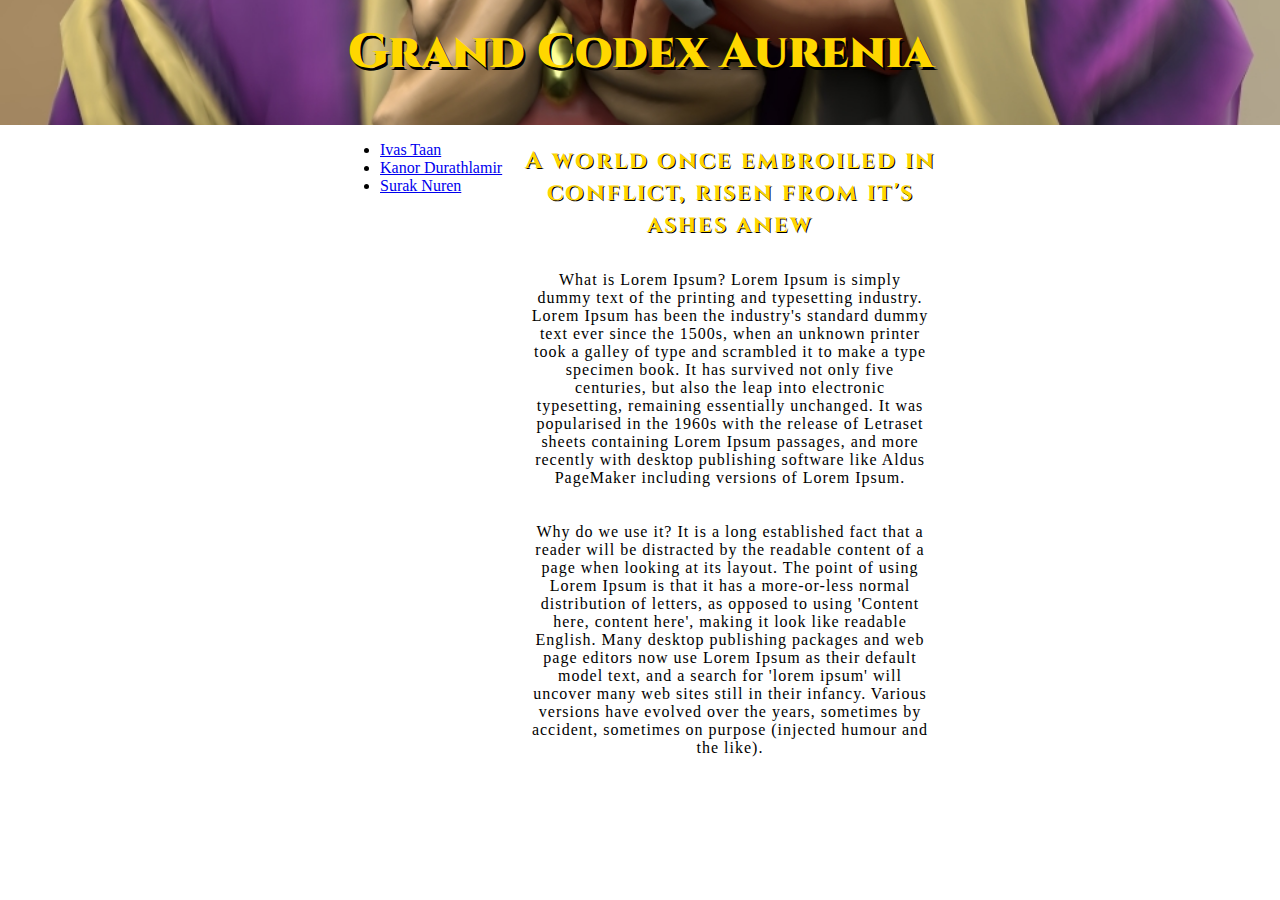
==== index.html @ e7b93c28 "Class Update" ====
<!DOCTYPE html>
<html>
<head>
  <title>Codex Aurenia | Introduction</title>
  <!-- below is a font reference for the banner -->
  <link href="css/main.css" type="text/css" rel="stylesheet">
  <link rel="preconnect" href="https://fonts.googleapis.com">
  <link rel="preconnect" href="https://fonts.gstatic.com" crossorigin>
  <link href="https://fonts.googleapis.com/css2?family=Cinzel&display=swap" rel="stylesheet">
</head>

<body>



  <!-- this will be the heading banner with an accompanying image behind it -->
  <div id="banner">
    <h1><b>Grand Codex Aurenia</b></h1>
  </div>
  <div class="center-content">

    <!-- these will link to the characters and should be on the left side of the page -->
    <div class="char-link">
      <ul>
        <li><a href="https://google.com">Ivas Taan</a></li>
        <li><a href="https://google.com">Kanor Durathlamir</a></li>
        <li><a href="https://google.com">Surak Nuren</a></li>
      </ul>
    </div>

    <!-- body descriptor of page -->
    <div class="intro">
      <h2>A world once embroiled in conflict, risen from it's ashes anew</h2>

      <p>What is Lorem Ipsum?
        Lorem Ipsum is simply dummy text of the printing and typesetting industry. Lorem Ipsum has been the industry's standard dummy text ever since the 1500s, when an unknown printer took a galley of type and scrambled it to make a type specimen book. It has survived not only five centuries, but also the leap into electronic typesetting, remaining essentially unchanged. It was popularised in the 1960s with the release of Letraset sheets containing Lorem Ipsum passages, and more recently with desktop publishing software like Aldus PageMaker including versions of Lorem Ipsum.</p>

        <p>Why do we use it?
          It is a long established fact that a reader will be distracted by the readable content of a page when looking at its layout. The point of using Lorem Ipsum is that it has a more-or-less normal distribution of letters, as opposed to using 'Content here, content here', making it look like readable English. Many desktop publishing packages and web page editors now use Lorem Ipsum as their default model text, and a search for 'lorem ipsum' will uncover many web sites still in their infancy. Various versions have evolved over the years, sometimes by accident, sometimes on purpose (injected humour and the like).<p>
          </div>




        </body>
---- css/main.css ----
* html {
  box-sizing: border-box;
}
*, *:before, *:after {
  box-sizing: inherit;
}

body {
  margin: 0;
}

h1 {
  color: gold;
  font-size: 48px;
  font-family: Cinzel;
  padding-bottom: 20px;
  text-align: top;
  text-shadow: 2.5px 2.5px black;
}

h2 {
  color: gold;
  font-family: Cinzel;
letter-spacing: 2px;
max-width: 600px;
text-align: center;
text-shadow: 1px 1px black
}

p {
  background-color: black
  color: black;
  letter-spacing: 1px;
  margin-left: auto;
  margin-right: auto;
  max-width: 500px;
  padding: 10px;
  text-align: center;
}

#banner {
  background-image: url("../images/Ivas.jpg");
  background-size: cover;
  background-position: center center;
  padding: 20px;
  text-align: center;
}

/* adjusts the margin of the banner to be the correct size despite the padding */
#banner h1 {
  margin: 0;
}

/* this is how we align the text, simply target this with a div */
.center-content {
  display: grid;
  grid-template-columns: [links] 30% [intro] auto [end];
  margin-left: auto;
  margin-right: auto; /* spacing between the box and the border of the window */
  max-width: 600px;
  width:90%; /* we want this element to take up exactly this much space */
}

.char-link {
  text-align: left;
}
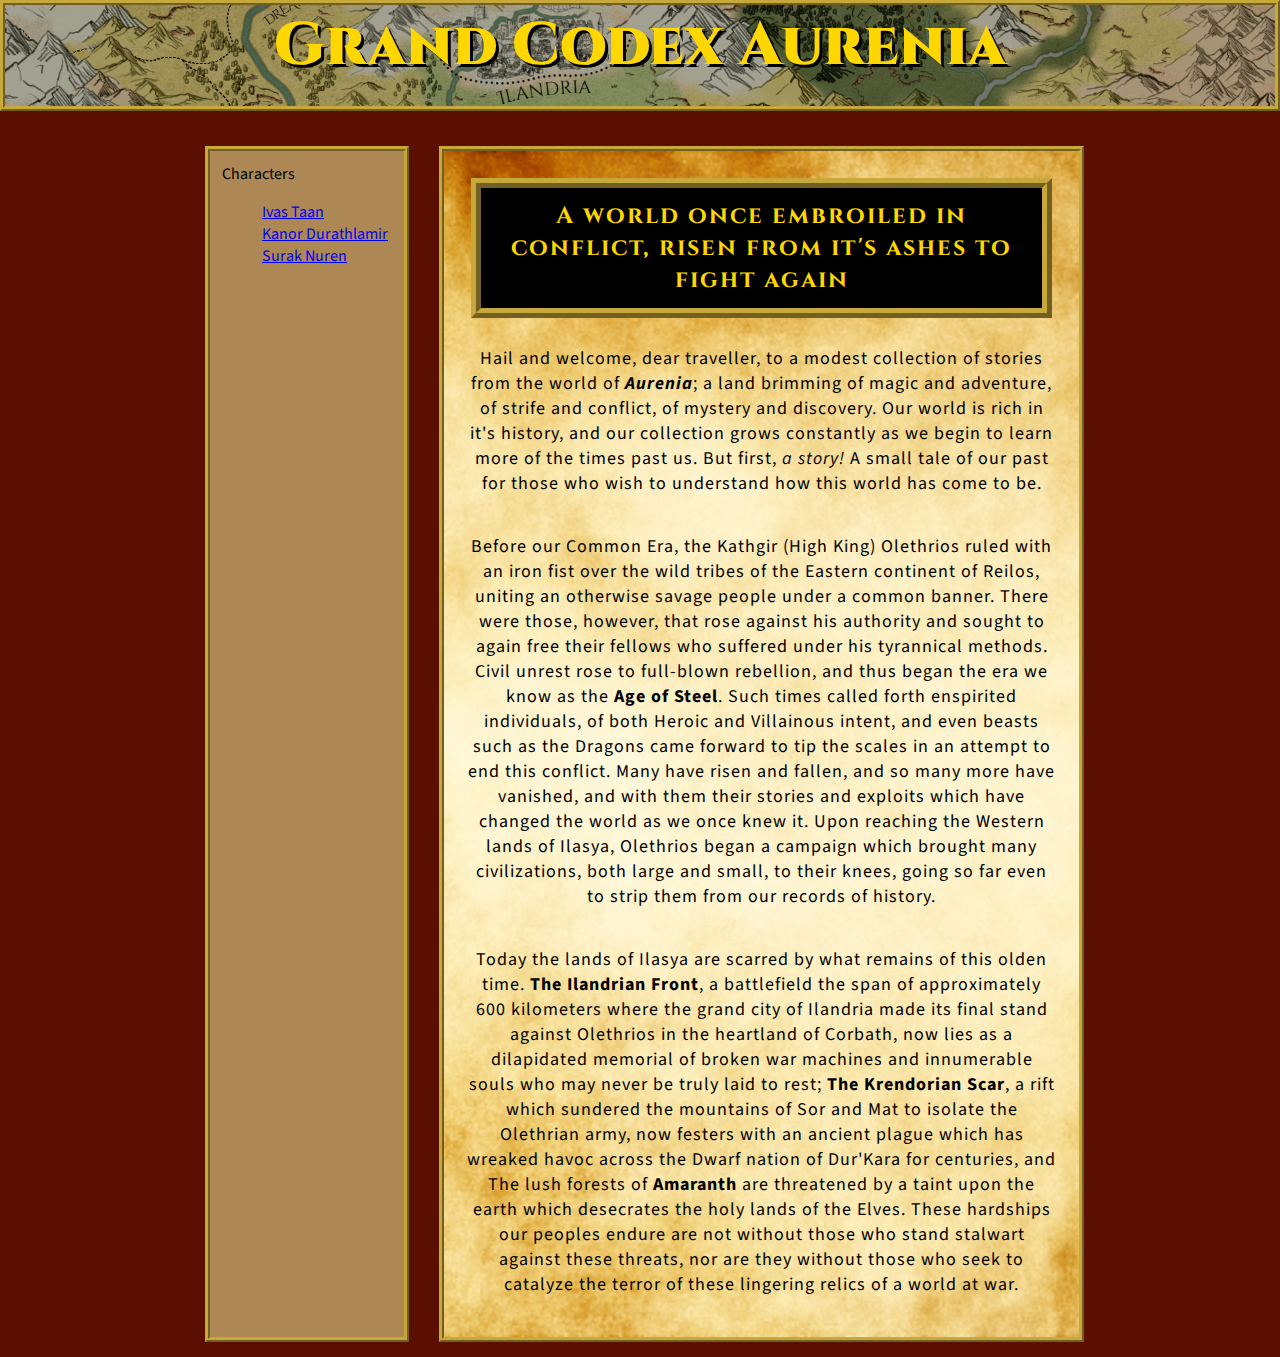
==== commit 60d0f338: "2/18 changes" ====
--- a/index.html
+++ b/index.html
@@ -2,26 +2,31 @@
 <html>
 <head>
   <title>Codex Aurenia | Introduction</title>
-  <!-- below is a font reference for the banner -->
+
   <link href="css/main.css" type="text/css" rel="stylesheet">
+
+  <!-- banner and h2 font -->
   <link rel="preconnect" href="https://fonts.googleapis.com">
   <link rel="preconnect" href="https://fonts.gstatic.com" crossorigin>
   <link href="https://fonts.googleapis.com/css2?family=Cinzel&display=swap" rel="stylesheet">
+  <!-- source sans 3 as a basic font -->
+  <link rel="preconnect" href="https://fonts.googleapis.com">
+  <link rel="preconnect" href="https://fonts.gstatic.com" crossorigin>
+  <link href="https://fonts.googleapis.com/css2?family=Source+Sans+3:wght@500&display=swap" rel="stylesheet">
 </head>
 
-<body>
+<body style="background-color: #5B0F00;">
 
-
-
-  <!-- this will be the heading banner with an accompanying image behind it -->
+  <!-- this will be the heading with an accompanying image behind it -->
   <div id="banner">
     <h1><b>Grand Codex Aurenia</b></h1>
   </div>
   <div class="center-content">
 
     <!-- these will link to the characters and should be on the left side of the page -->
-    <div class="char-link">
-      <ul>
+    <div class="char-link" id="genericbox">
+      <dt>Characters</dt>
+      <ul style="list-style-type:none;">
         <li><a href="https://google.com">Ivas Taan</a></li>
         <li><a href="https://google.com">Kanor Durathlamir</a></li>
         <li><a href="https://google.com">Surak Nuren</a></li>
@@ -29,17 +34,14 @@
     </div>
 
     <!-- body descriptor of page -->
-    <div class="intro">
-      <h2>A world once embroiled in conflict, risen from it's ashes anew</h2>
+    <div class="intro" id="bodybox">
+      <h2 id="textboxblk">A world once embroiled in conflict, risen from it's ashes to fight again</h2>
 
-      <p>What is Lorem Ipsum?
-        Lorem Ipsum is simply dummy text of the printing and typesetting industry. Lorem Ipsum has been the industry's standard dummy text ever since the 1500s, when an unknown printer took a galley of type and scrambled it to make a type specimen book. It has survived not only five centuries, but also the leap into electronic typesetting, remaining essentially unchanged. It was popularised in the 1960s with the release of Letraset sheets containing Lorem Ipsum passages, and more recently with desktop publishing software like Aldus PageMaker including versions of Lorem Ipsum.</p>
+      <p>Hail and welcome, dear traveller, to a modest collection of stories from the world of <b><i>Aurenia</b></i>; a land brimming of magic and adventure, of strife and conflict, of mystery and discovery.  Our world is rich in it's history, and our collection grows constantly as we begin to learn more of the times past us.  But first, <i>a story!</i> A small tale of our past for those who wish to understand how this world has come to be.</p>
 
-        <p>Why do we use it?
-          It is a long established fact that a reader will be distracted by the readable content of a page when looking at its layout. The point of using Lorem Ipsum is that it has a more-or-less normal distribution of letters, as opposed to using 'Content here, content here', making it look like readable English. Many desktop publishing packages and web page editors now use Lorem Ipsum as their default model text, and a search for 'lorem ipsum' will uncover many web sites still in their infancy. Various versions have evolved over the years, sometimes by accident, sometimes on purpose (injected humour and the like).<p>
-          </div>
+      <p>Before our Common Era, the Kathgir (High King) Olethrios ruled with an iron fist over the wild tribes of the Eastern continent of Reilos, uniting an otherwise savage people under a common banner.  There were those, however, that rose against his authority and sought to again free their fellows who suffered under his tyrannical methods.  Civil unrest rose to full-blown rebellion, and thus began the era we know as the <b>Age of Steel</b>.  Such times called forth enspirited individuals, of both Heroic and Villainous intent, and even beasts such as the Dragons came forward to tip the scales in an attempt to end this conflict.  Many have risen and fallen, and so many more have vanished, and with them their stories and exploits which have changed the world as we once knew it.  Upon reaching the Western lands of Ilasya, Olethrios began a campaign which brought many civilizations, both large and small, to their knees, going so far even to strip them from our records of history.</p>
 
+      <p style="padding-bottom">Today the lands of Ilasya are scarred by what remains of this olden time.  <b>The Ilandrian Front</b>, a battlefield the span of approximately 600 kilometers where the grand city of Ilandria made its final stand against Olethrios in the heartland of Corbath, now lies as a dilapidated memorial of broken war machines and innumerable souls who may never be truly laid to rest; <b>The Krendorian Scar</b>, a rift which sundered the mountains of Sor and Mat to isolate the Olethrian army, now festers with an ancient plague which has wreaked havoc across the Dwarf nation of Dur'Kara for centuries, and The lush forests of <b>Amaranth</b> are threatened by a taint upon the earth which desecrates the holy lands of the Elves.  These hardships our peoples endure are not without those who stand stalwart against these threats, nor are they without those who seek to catalyze the terror of these lingering relics of a world at war.</p>
+    </div>
 
-
-
-        </body>
+  </body>
--- a/css/main.css
+++ b/css/main.css
@@ -9,40 +9,46 @@
   margin: 0;
 }
 
+dt {
+  font-family: Cinzel 20px;
+}
+
 h1 {
   color: gold;
-  font-size: 48px;
+  font-size: 60px;
   font-family: Cinzel;
   padding-bottom: 20px;
   text-align: top;
-  text-shadow: 2.5px 2.5px black;
+  text-shadow: 3px 3px black;
 }
 
 h2 {
   color: gold;
   font-family: Cinzel;
-letter-spacing: 2px;
-max-width: 600px;
-text-align: center;
-text-shadow: 1px 1px black
+  letter-spacing: 2px;
+  max-width: 600px;
+  text-align: center;
 }
 
 p {
   background-color: black
   color: black;
+  font-family: 'Source Sans 3', sans-serif;
+  font-size: 18px;
   letter-spacing: 1px;
   margin-left: auto;
   margin-right: auto;
-  max-width: 500px;
+  max-width: 700px;
   padding: 10px;
   text-align: center;
 }
 
 #banner {
-  background-image: url("../images/Ivas.jpg");
+  background-image: url("../images/banner.png");
   background-size: cover;
   background-position: center center;
-  padding: 20px;
+  border: 5px ridge #C6A83B;
+  pad: 20px;
   text-align: center;
 }
 
@@ -51,16 +57,53 @@
   margin: 0;
 }
 
+#genericbox {
+  background-color: #AD8854;
+  width: auto;
+  height: auto;
+  border: 5px ridge #C6A83B;
+  padding: 12px;
+  margin: 15px;
+}
+
+/* for body headings */
+#textboxblk {
+  background-image: image("images/pagebg.png");
+  background-size: cover;
+  background-position: center center;
+  background-color: black;
+  width: auto;
+  height: auto;
+  border: 10px ridge #C6A83B;
+  padding: 12px;
+  margin: 15px;
+}
+
+/* this should be the parchment background for main body stuff */
+#bodybox {
+  background-image: url("../images/pagebg.png");
+  background-size: cover;
+  background-position: center center;
+  border: 5px ridge #C6A83B;
+  padding: 12px;
+  margin: 15px;
+  z-index: -1;
+}
+
 /* this is how we align the text, simply target this with a div */
 .center-content {
   display: grid;
-  grid-template-columns: [links] 30% [intro] auto [end];
+  grid-template-columns: [links] 26% [intro] 75% [end];
   margin-left: auto;
   margin-right: auto; /* spacing between the box and the border of the window */
-  max-width: 600px;
+  max-width: 900px;
+  padding-top: 20px;
   width:90%; /* we want this element to take up exactly this much space */
 }
 
 .char-link {
+
   text-align: left;
+  font-family: 'Source Sans 3', sans-serif;
+  padding-left: 0px;
 }
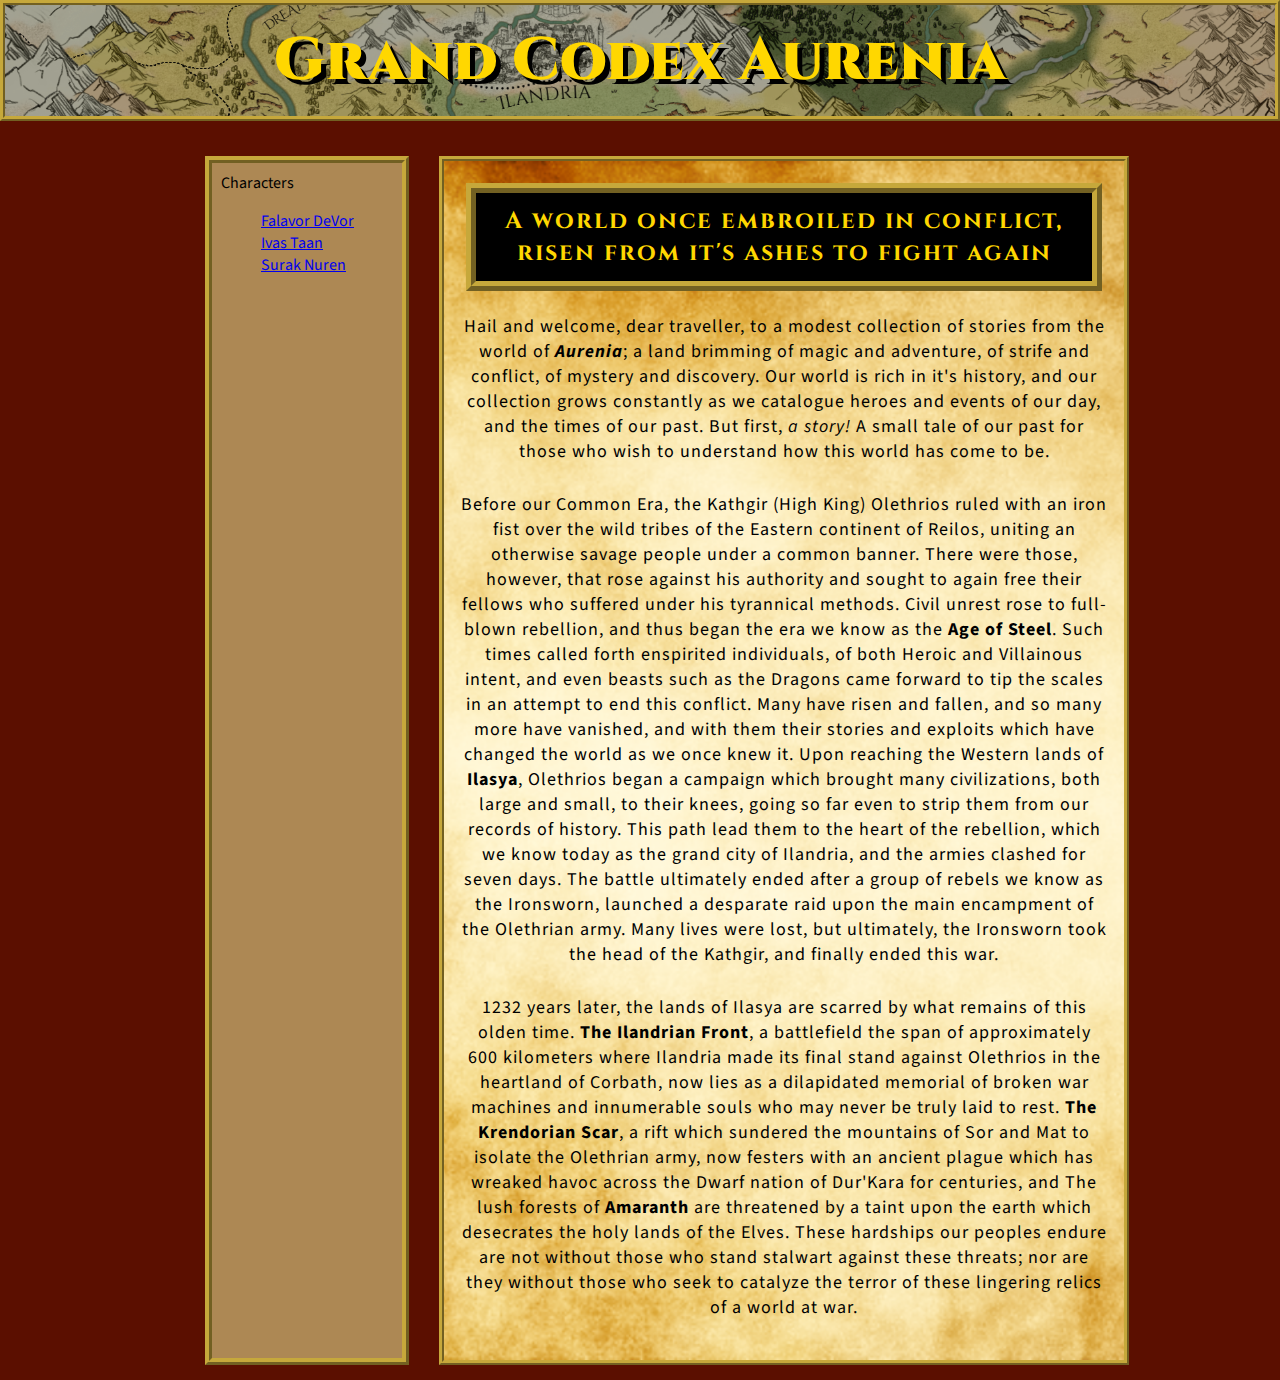
==== commit 6337a565: "2/20 changes" ====
--- a/index.html
+++ b/index.html
@@ -1,7 +1,7 @@
 <!DOCTYPE html>
 <html>
 <head>
-  <title>Codex Aurenia | Introduction</title>
+  <title>G.C. Aurenia | Introduction</title>
 
   <link href="css/main.css" type="text/css" rel="stylesheet">
 
@@ -27,9 +27,9 @@
     <div class="char-link" id="genericbox">
       <dt>Characters</dt>
       <ul style="list-style-type:none;">
-        <li><a href="https://google.com">Ivas Taan</a></li>
-        <li><a href="https://google.com">Kanor Durathlamir</a></li>
-        <li><a href="https://google.com">Surak Nuren</a></li>
+        <li><a href="falavordevor.html">Falavor DeVor</a></li>
+        <li><a href="ivastaan.html">Ivas Taan</a></li>
+        <li><a href="suraknuren.html">Surak Nuren</a></li>
       </ul>
     </div>
 
@@ -37,11 +37,11 @@
     <div class="intro" id="bodybox">
       <h2 id="textboxblk">A world once embroiled in conflict, risen from it's ashes to fight again</h2>
 
-      <p>Hail and welcome, dear traveller, to a modest collection of stories from the world of <b><i>Aurenia</b></i>; a land brimming of magic and adventure, of strife and conflict, of mystery and discovery.  Our world is rich in it's history, and our collection grows constantly as we begin to learn more of the times past us.  But first, <i>a story!</i> A small tale of our past for those who wish to understand how this world has come to be.</p>
+      <p>Hail and welcome, dear traveller, to a modest collection of stories from the world of <b><i>Aurenia</b></i>; a land brimming of magic and adventure, of strife and conflict, of mystery and discovery.  Our world is rich in it's history, and our collection grows constantly as we catalogue heroes and events of our day, and the times of our past.  But first, <i>a story!</i> A small tale of our past for those who wish to understand how this world has come to be.</p>
 
-      <p>Before our Common Era, the Kathgir (High King) Olethrios ruled with an iron fist over the wild tribes of the Eastern continent of Reilos, uniting an otherwise savage people under a common banner.  There were those, however, that rose against his authority and sought to again free their fellows who suffered under his tyrannical methods.  Civil unrest rose to full-blown rebellion, and thus began the era we know as the <b>Age of Steel</b>.  Such times called forth enspirited individuals, of both Heroic and Villainous intent, and even beasts such as the Dragons came forward to tip the scales in an attempt to end this conflict.  Many have risen and fallen, and so many more have vanished, and with them their stories and exploits which have changed the world as we once knew it.  Upon reaching the Western lands of Ilasya, Olethrios began a campaign which brought many civilizations, both large and small, to their knees, going so far even to strip them from our records of history.</p>
+      <p>Before our Common Era, the Kathgir (High King) Olethrios ruled with an iron fist over the wild tribes of the Eastern continent of Reilos, uniting an otherwise savage people under a common banner.  There were those, however, that rose against his authority and sought to again free their fellows who suffered under his tyrannical methods.  Civil unrest rose to full-blown rebellion, and thus began the era we know as the <b>Age of Steel</b>.  Such times called forth enspirited individuals, of both Heroic and Villainous intent, and even beasts such as the Dragons came forward to tip the scales in an attempt to end this conflict.  Many have risen and fallen, and so many more have vanished, and with them their stories and exploits which have changed the world as we once knew it.  Upon reaching the Western lands of <b>Ilasya</b>, Olethrios began a campaign which brought many civilizations, both large and small, to their knees, going so far even to strip them from our records of history.  This path lead them to the heart of the rebellion, which we know today as the grand city of Ilandria, and the armies clashed for seven days.  The battle ultimately ended after a group of rebels we know as the Ironsworn, launched a desparate raid upon the main encampment of the Olethrian army.  Many lives were lost, but ultimately, the Ironsworn took the head of the Kathgir, and finally ended this war.</p>
 
-      <p style="padding-bottom">Today the lands of Ilasya are scarred by what remains of this olden time.  <b>The Ilandrian Front</b>, a battlefield the span of approximately 600 kilometers where the grand city of Ilandria made its final stand against Olethrios in the heartland of Corbath, now lies as a dilapidated memorial of broken war machines and innumerable souls who may never be truly laid to rest; <b>The Krendorian Scar</b>, a rift which sundered the mountains of Sor and Mat to isolate the Olethrian army, now festers with an ancient plague which has wreaked havoc across the Dwarf nation of Dur'Kara for centuries, and The lush forests of <b>Amaranth</b> are threatened by a taint upon the earth which desecrates the holy lands of the Elves.  These hardships our peoples endure are not without those who stand stalwart against these threats, nor are they without those who seek to catalyze the terror of these lingering relics of a world at war.</p>
+      <p style="padding-bottom: 10px">1232 years later, the lands of Ilasya are scarred by what remains of this olden time.  <b>The Ilandrian Front</b>, a battlefield the span of approximately 600 kilometers where Ilandria made its final stand against Olethrios in the heartland of Corbath, now lies as a dilapidated memorial of broken war machines and innumerable souls who may never be truly laid to rest. <b>The Krendorian Scar</b>, a rift which sundered the mountains of Sor and Mat to isolate the Olethrian army, now festers with an ancient plague which has wreaked havoc across the Dwarf nation of Dur'Kara for centuries, and The lush forests of <b>Amaranth</b> are threatened by a taint upon the earth which desecrates the holy lands of the Elves.  These hardships our peoples endure are not without those who stand stalwart against these threats; nor are they without those who seek to catalyze the terror of these lingering relics of a world at war.</p>
     </div>
 
   </body>
--- a/css/main.css
+++ b/css/main.css
@@ -17,9 +17,10 @@
   color: gold;
   font-size: 60px;
   font-family: Cinzel;
-  padding-bottom: 20px;
+  padding-bottom: 15px;
+  padding-top: 15px;
   text-align: top;
-  text-shadow: 3px 3px black;
+  text-shadow: 5px 5px black;
 }
 
 h2 {
@@ -28,6 +29,10 @@
   letter-spacing: 2px;
   max-width: 600px;
   text-align: center;
+}
+
+h3 {
+  font-family: Cinzel;
 }
 
 p {
@@ -39,7 +44,7 @@
   margin-left: auto;
   margin-right: auto;
   max-width: 700px;
-  padding: 10px;
+  padding: 5px;
   text-align: center;
 }
 
@@ -57,25 +62,18 @@
   margin: 0;
 }
 
+#pbody {
+  text-align: left;
+  line-height: 115%;
+
+}
+
 #genericbox {
   background-color: #AD8854;
   width: auto;
   height: auto;
-  border: 5px ridge #C6A83B;
-  padding: 12px;
-  margin: 15px;
-}
-
-/* for body headings */
-#textboxblk {
-  background-image: image("images/pagebg.png");
-  background-size: cover;
-  background-position: center center;
-  background-color: black;
-  width: auto;
-  height: auto;
-  border: 10px ridge #C6A83B;
-  padding: 12px;
+  border: 7px ridge #C6A83B;
+  padding: 9px;
   margin: 15px;
 }
 
@@ -90,10 +88,25 @@
   z-index: -1;
 }
 
+/* for body headings */
+#textboxblk {
+  background-image: image("images/pagebg.png");
+  background-size: cover;
+  background-position: center center;
+  background-color: black;
+  border: 10px ridge #C6A83B;
+  width: auto;
+  height: auto;
+  padding: 12px;
+  margin: 10px;
+  text-align: center;
+
+}
+
 /* this is how we align the text, simply target this with a div */
 .center-content {
   display: grid;
-  grid-template-columns: [links] 26% [intro] 75% [end];
+  grid-template-columns: [links] 26% [intro] 80% [end];
   margin-left: auto;
   margin-right: auto; /* spacing between the box and the border of the window */
   max-width: 900px;
@@ -102,8 +115,14 @@
 }
 
 .char-link {
-
   text-align: left;
   font-family: 'Source Sans 3', sans-serif;
-  padding-left: 0px;
 }
+
+.thumb {
+  border: 7px ridge #C6A83B;
+  float: left;
+  height: 300px;
+  margin-right: 20px;
+  width: auto;
+}
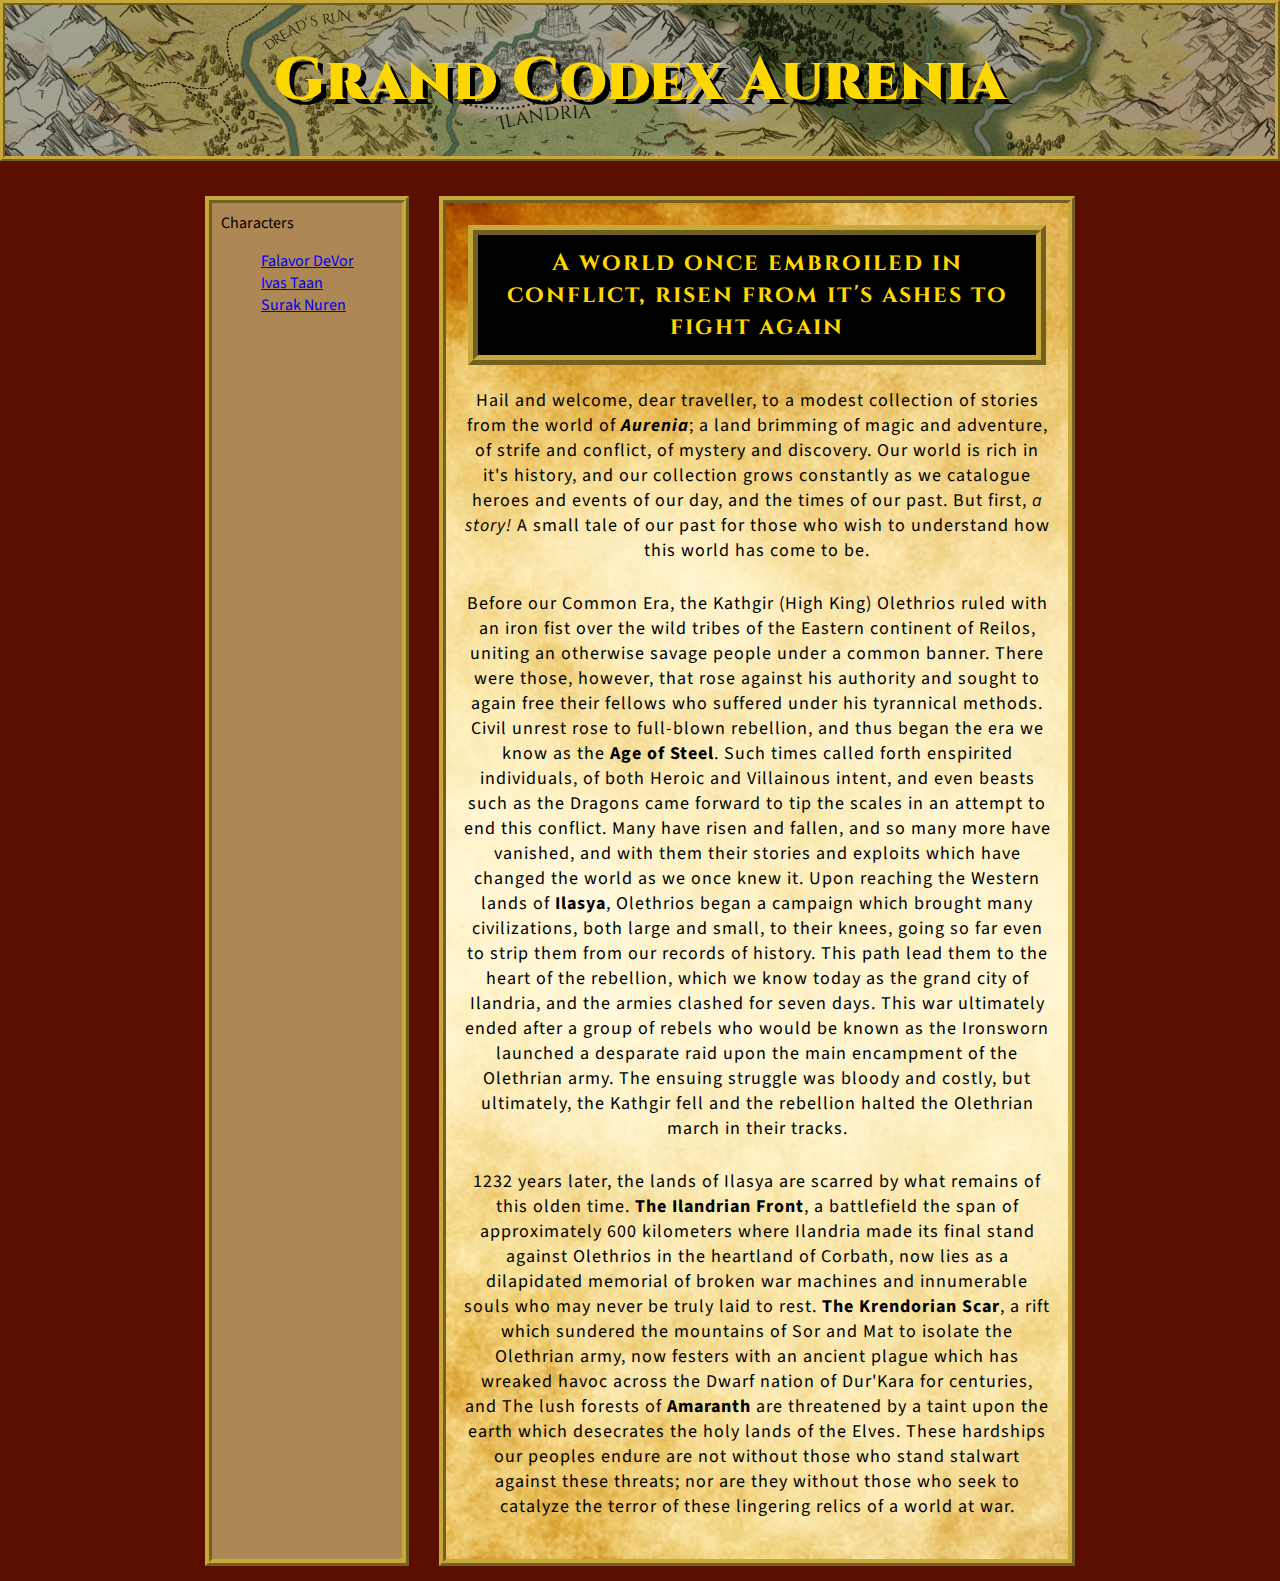
==== commit 647b2f38: "2/23 changes" ====
--- a/index.html
+++ b/index.html
@@ -2,8 +2,6 @@
 <html>
 <head>
   <title>G.C. Aurenia | Introduction</title>
-
-  <link href="css/main.css" type="text/css" rel="stylesheet">
 
   <!-- banner and h2 font -->
   <link rel="preconnect" href="https://fonts.googleapis.com">
@@ -13,16 +11,19 @@
   <link rel="preconnect" href="https://fonts.googleapis.com">
   <link rel="preconnect" href="https://fonts.gstatic.com" crossorigin>
   <link href="https://fonts.googleapis.com/css2?family=Source+Sans+3:wght@500&display=swap" rel="stylesheet">
+
+  <link href="css/main.css" type="text/css" rel="stylesheet">
 </head>
 
 <body style="background-color: #5B0F00;">
 
   <!-- this will be the heading with an accompanying image behind it -->
-  <div id="banner">
+  <a href="index.html" id="banner">
     <h1><b>Grand Codex Aurenia</b></h1>
-  </div>
+  </a>
+
+
   <div class="center-content">
-
     <!-- these will link to the characters and should be on the left side of the page -->
     <div class="char-link" id="genericbox">
       <dt>Characters</dt>
@@ -39,9 +40,11 @@
 
       <p>Hail and welcome, dear traveller, to a modest collection of stories from the world of <b><i>Aurenia</b></i>; a land brimming of magic and adventure, of strife and conflict, of mystery and discovery.  Our world is rich in it's history, and our collection grows constantly as we catalogue heroes and events of our day, and the times of our past.  But first, <i>a story!</i> A small tale of our past for those who wish to understand how this world has come to be.</p>
 
-      <p>Before our Common Era, the Kathgir (High King) Olethrios ruled with an iron fist over the wild tribes of the Eastern continent of Reilos, uniting an otherwise savage people under a common banner.  There were those, however, that rose against his authority and sought to again free their fellows who suffered under his tyrannical methods.  Civil unrest rose to full-blown rebellion, and thus began the era we know as the <b>Age of Steel</b>.  Such times called forth enspirited individuals, of both Heroic and Villainous intent, and even beasts such as the Dragons came forward to tip the scales in an attempt to end this conflict.  Many have risen and fallen, and so many more have vanished, and with them their stories and exploits which have changed the world as we once knew it.  Upon reaching the Western lands of <b>Ilasya</b>, Olethrios began a campaign which brought many civilizations, both large and small, to their knees, going so far even to strip them from our records of history.  This path lead them to the heart of the rebellion, which we know today as the grand city of Ilandria, and the armies clashed for seven days.  The battle ultimately ended after a group of rebels we know as the Ironsworn, launched a desparate raid upon the main encampment of the Olethrian army.  Many lives were lost, but ultimately, the Ironsworn took the head of the Kathgir, and finally ended this war.</p>
+      <p>Before our Common Era, the Kathgir (High King) Olethrios ruled with an iron fist over the wild tribes of the Eastern continent of Reilos, uniting an otherwise savage people under a common banner.  There were those, however, that rose against his authority and sought to again free their fellows who suffered under his tyrannical methods.  Civil unrest rose to full-blown rebellion, and thus began the era we know as the <b>Age of Steel</b>.  Such times called forth enspirited individuals, of both Heroic and Villainous intent, and even beasts such as the Dragons came forward to tip the scales in an attempt to end this conflict.  Many have risen and fallen, and so many more have vanished, and with them their stories and exploits which have changed the world as we once knew it.  Upon reaching the Western lands of <b>Ilasya</b>, Olethrios began a campaign which brought many civilizations, both large and small, to their knees, going so far even to strip them from our records of history.  This path lead them to the heart of the rebellion, which we know today as the grand city of Ilandria, and the armies clashed for seven days.  This war ultimately ended after a group of rebels who would be known as the Ironsworn launched a desparate raid upon the main encampment of the Olethrian army.  The ensuing struggle was bloody and costly, but ultimately, the Kathgir fell and the rebellion halted the Olethrian march in their tracks.</p>
 
       <p style="padding-bottom: 10px">1232 years later, the lands of Ilasya are scarred by what remains of this olden time.  <b>The Ilandrian Front</b>, a battlefield the span of approximately 600 kilometers where Ilandria made its final stand against Olethrios in the heartland of Corbath, now lies as a dilapidated memorial of broken war machines and innumerable souls who may never be truly laid to rest. <b>The Krendorian Scar</b>, a rift which sundered the mountains of Sor and Mat to isolate the Olethrian army, now festers with an ancient plague which has wreaked havoc across the Dwarf nation of Dur'Kara for centuries, and The lush forests of <b>Amaranth</b> are threatened by a taint upon the earth which desecrates the holy lands of the Elves.  These hardships our peoples endure are not without those who stand stalwart against these threats; nor are they without those who seek to catalyze the terror of these lingering relics of a world at war.</p>
+
     </div>
+  </div>
 
   </body>
--- a/css/main.css
+++ b/css/main.css
@@ -33,6 +33,7 @@
 
 h3 {
   font-family: Cinzel;
+  font-size: 22px;
 }
 
 p {
@@ -53,8 +54,10 @@
   background-size: cover;
   background-position: center center;
   border: 5px ridge #C6A83B;
-  pad: 20px;
+  display: block;
+  padding: 20px;
   text-align: center;
+  text-decoration: none;
 }
 
 /* adjusts the margin of the banner to be the correct size despite the padding */
@@ -82,17 +85,13 @@
   background-image: url("../images/pagebg.png");
   background-size: cover;
   background-position: center center;
-  border: 5px ridge #C6A83B;
+  border: 7px ridge #C6A83B;
   padding: 12px;
   margin: 15px;
-  z-index: -1;
 }
 
 /* for body headings */
 #textboxblk {
-  background-image: image("images/pagebg.png");
-  background-size: cover;
-  background-position: center center;
   background-color: black;
   border: 10px ridge #C6A83B;
   width: auto;
@@ -106,7 +105,7 @@
 /* this is how we align the text, simply target this with a div */
 .center-content {
   display: grid;
-  grid-template-columns: [links] 26% [intro] 80% [end];
+  grid-template-columns: [links] 26% [intro] 74% [end];
   margin-left: auto;
   margin-right: auto; /* spacing between the box and the border of the window */
   max-width: 900px;
@@ -119,10 +118,25 @@
   font-family: 'Source Sans 3', sans-serif;
 }
 
+.expanded {
+ display: block;
+ margin-left: auto;
+ margin-right: auto;
+ margin-top: 20px;
+ margin-bottom: 20px;
+ width: 50%;
+}
+
 .thumb {
   border: 7px ridge #C6A83B;
+  display: block;
   float: left;
-  height: 300px;
+  height: auto;
   margin-right: 20px;
-  width: auto;
+  width: 240px;
 }
+
+.thumb img {
+  display: block;
+  width: 100%;
+}
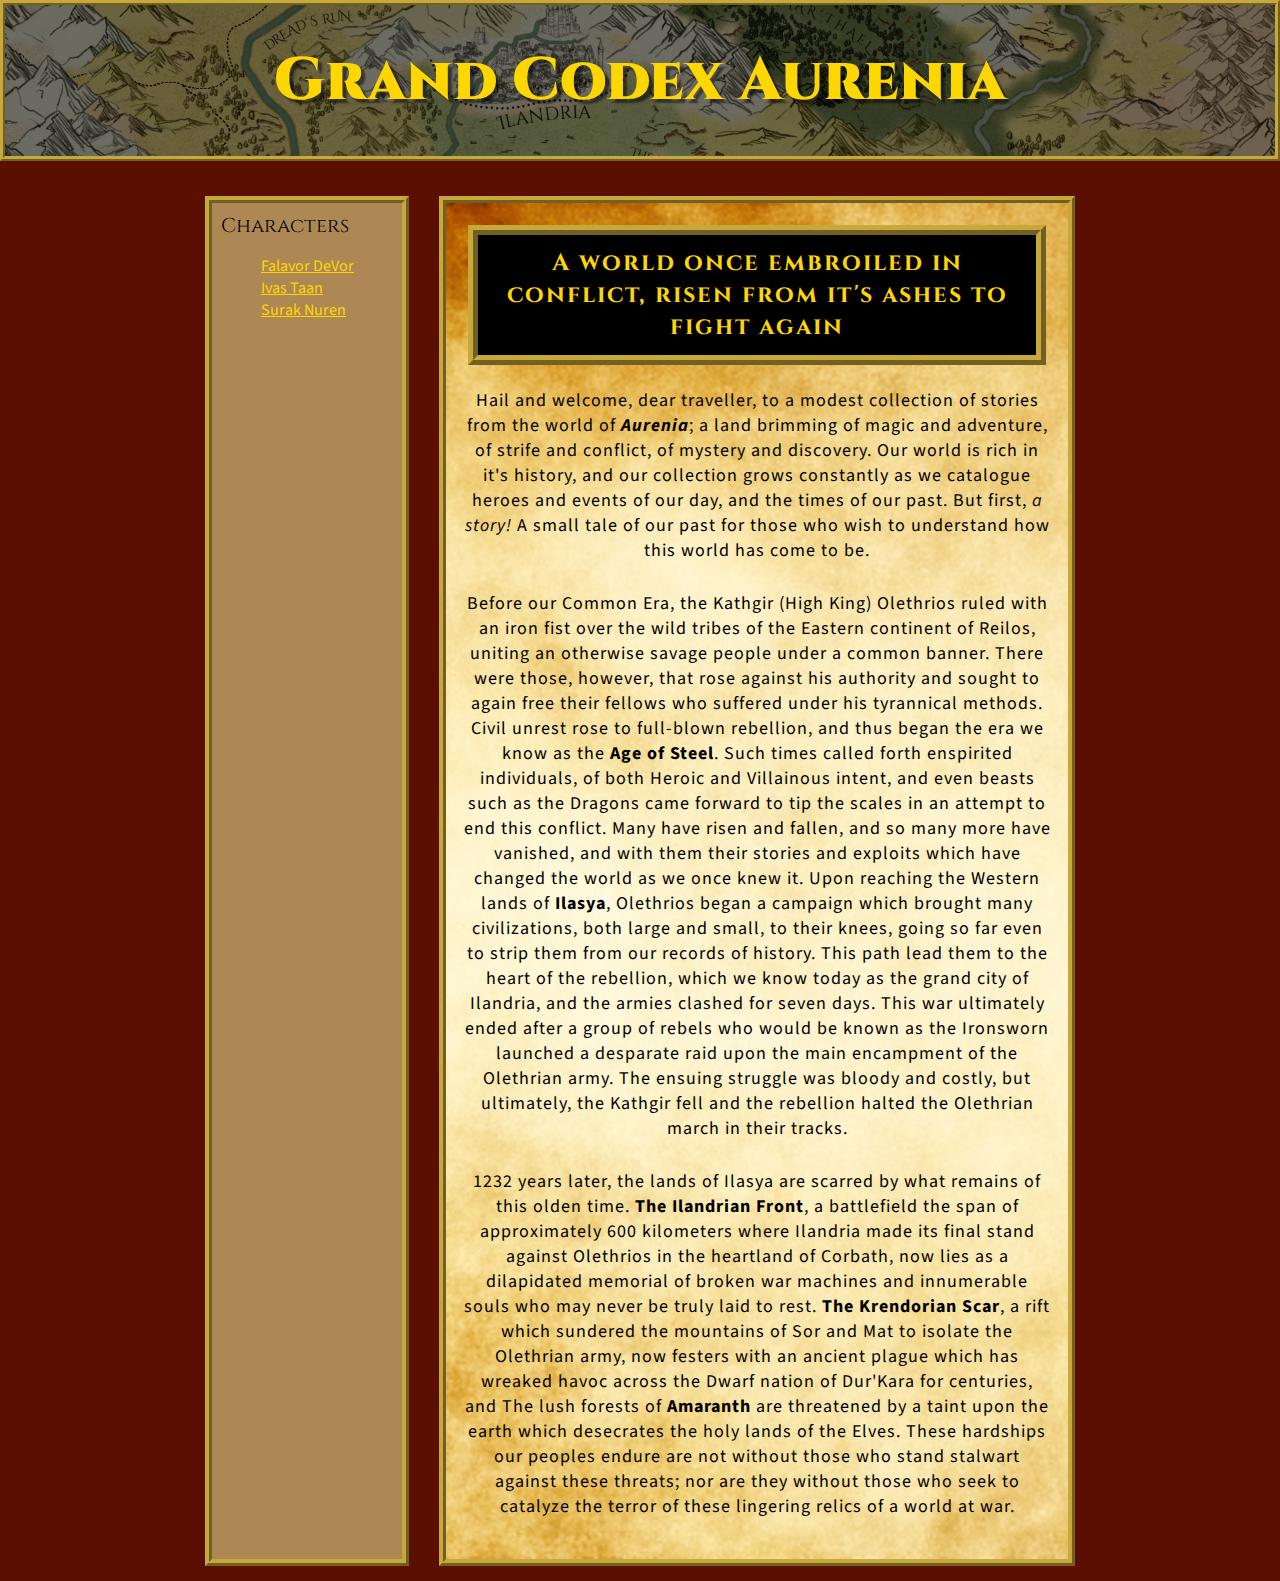
==== commit e044f64e: "cool things from eric" ====
--- a/index.html
+++ b/index.html
@@ -15,7 +15,7 @@
   <link href="css/main.css" type="text/css" rel="stylesheet">
 </head>
 
-<body style="background-color: #5B0F00;">
+<body>
 
   <!-- this will be the heading with an accompanying image behind it -->
   <a href="index.html" id="banner">
@@ -27,7 +27,7 @@
     <!-- these will link to the characters and should be on the left side of the page -->
     <div class="char-link" id="genericbox">
       <dt>Characters</dt>
-      <ul style="list-style-type:none;">
+      <ul>
         <li><a href="falavordevor.html">Falavor DeVor</a></li>
         <li><a href="ivastaan.html">Ivas Taan</a></li>
         <li><a href="suraknuren.html">Surak Nuren</a></li>
@@ -42,8 +42,8 @@
 
       <p>Before our Common Era, the Kathgir (High King) Olethrios ruled with an iron fist over the wild tribes of the Eastern continent of Reilos, uniting an otherwise savage people under a common banner.  There were those, however, that rose against his authority and sought to again free their fellows who suffered under his tyrannical methods.  Civil unrest rose to full-blown rebellion, and thus began the era we know as the <b>Age of Steel</b>.  Such times called forth enspirited individuals, of both Heroic and Villainous intent, and even beasts such as the Dragons came forward to tip the scales in an attempt to end this conflict.  Many have risen and fallen, and so many more have vanished, and with them their stories and exploits which have changed the world as we once knew it.  Upon reaching the Western lands of <b>Ilasya</b>, Olethrios began a campaign which brought many civilizations, both large and small, to their knees, going so far even to strip them from our records of history.  This path lead them to the heart of the rebellion, which we know today as the grand city of Ilandria, and the armies clashed for seven days.  This war ultimately ended after a group of rebels who would be known as the Ironsworn launched a desparate raid upon the main encampment of the Olethrian army.  The ensuing struggle was bloody and costly, but ultimately, the Kathgir fell and the rebellion halted the Olethrian march in their tracks.</p>
 
-      <p style="padding-bottom: 10px">1232 years later, the lands of Ilasya are scarred by what remains of this olden time.  <b>The Ilandrian Front</b>, a battlefield the span of approximately 600 kilometers where Ilandria made its final stand against Olethrios in the heartland of Corbath, now lies as a dilapidated memorial of broken war machines and innumerable souls who may never be truly laid to rest. <b>The Krendorian Scar</b>, a rift which sundered the mountains of Sor and Mat to isolate the Olethrian army, now festers with an ancient plague which has wreaked havoc across the Dwarf nation of Dur'Kara for centuries, and The lush forests of <b>Amaranth</b> are threatened by a taint upon the earth which desecrates the holy lands of the Elves.  These hardships our peoples endure are not without those who stand stalwart against these threats; nor are they without those who seek to catalyze the terror of these lingering relics of a world at war.</p>
-
+      <p>1232 years later, the lands of Ilasya are scarred by what remains of this olden time.  <b>The Ilandrian Front</b>, a battlefield the span of approximately 600 kilometers where Ilandria made its final stand against Olethrios in the heartland of Corbath, now lies as a dilapidated memorial of broken war machines and innumerable souls who may never be truly laid to rest. <b>The Krendorian Scar</b>, a rift which sundered the mountains of Sor and Mat to isolate the Olethrian army, now festers with an ancient plague which has wreaked havoc across the Dwarf nation of Dur'Kara for centuries, and The lush forests of <b>Amaranth</b> are threatened by a taint upon the earth which desecrates the holy lands of the Elves.  These hardships our peoples endure are not without those who stand stalwart against these threats; nor are they without those who seek to catalyze the terror of these lingering relics of a world at war.</p>
+      
     </div>
   </div>
 
--- a/css/main.css
+++ b/css/main.css
@@ -6,11 +6,13 @@
 }
 
 body {
+  background-color: #5B0F00;
   margin: 0;
 }
 
 dt {
-  font-family: Cinzel 20px;
+  font-family: Cinzel, serif;
+  font-size: 20px;
 }
 
 h1 {
@@ -20,19 +22,20 @@
   padding-bottom: 15px;
   padding-top: 15px;
   text-align: top;
-  text-shadow: 5px 5px black;
+  /* https://developer.mozilla.org/en-US/docs/Web/CSS/text-shadow */
+  text-shadow: 4px 4px 2px rgba(0,0,0,0.5);
 }
 
 h2 {
   color: gold;
-  font-family: Cinzel;
+  font-family: Cinzel, serif;
   letter-spacing: 2px;
   max-width: 600px;
   text-align: center;
 }
 
 h3 {
-  font-family: Cinzel;
+  font-family: Cinzel, serif;
   font-size: 22px;
 }
 
@@ -51,6 +54,8 @@
 
 #banner {
   background-image: url("../images/banner.png");
+  background-color: darkgrey;
+  background-blend-mode: multiply;
   background-size: cover;
   background-position: center center;
   border: 5px ridge #C6A83B;
@@ -68,6 +73,7 @@
 #pbody {
   text-align: left;
   line-height: 115%;
+  font-size: 16.5px;
 
 }
 
@@ -88,6 +94,18 @@
   border: 7px ridge #C6A83B;
   padding: 12px;
   margin: 15px;
+}
+
+/* #"character" is applied to the body heading of the html to signify that this page will be subject to id tags relating to the specific character's page */
+
+/* this changes the background of Ivas's body to be the purply magic stuff */
+#ivas #bodybox {
+  background-image: url("../images/ivasbg.png");
+}
+
+/* this modifies the quote to be thistle */
+#ivas h2 {
+  color: thistle;
 }
 
 /* for body headings */
@@ -118,6 +136,22 @@
   font-family: 'Source Sans 3', sans-serif;
 }
 
+.char-link ul {
+  list-style-type: none;
+}
+
+.char-link a {
+  color: gold;
+}
+
+.char-link a:visited {
+  color: brown;
+}
+
+.char-link a:hover {
+  color: white;
+}
+
 .expanded {
  display: block;
  margin-left: auto;
@@ -140,3 +174,7 @@
   display: block;
   width: 100%;
 }
+
+.intro p:last-child {
+  padding-bottom: 10px;
+}
